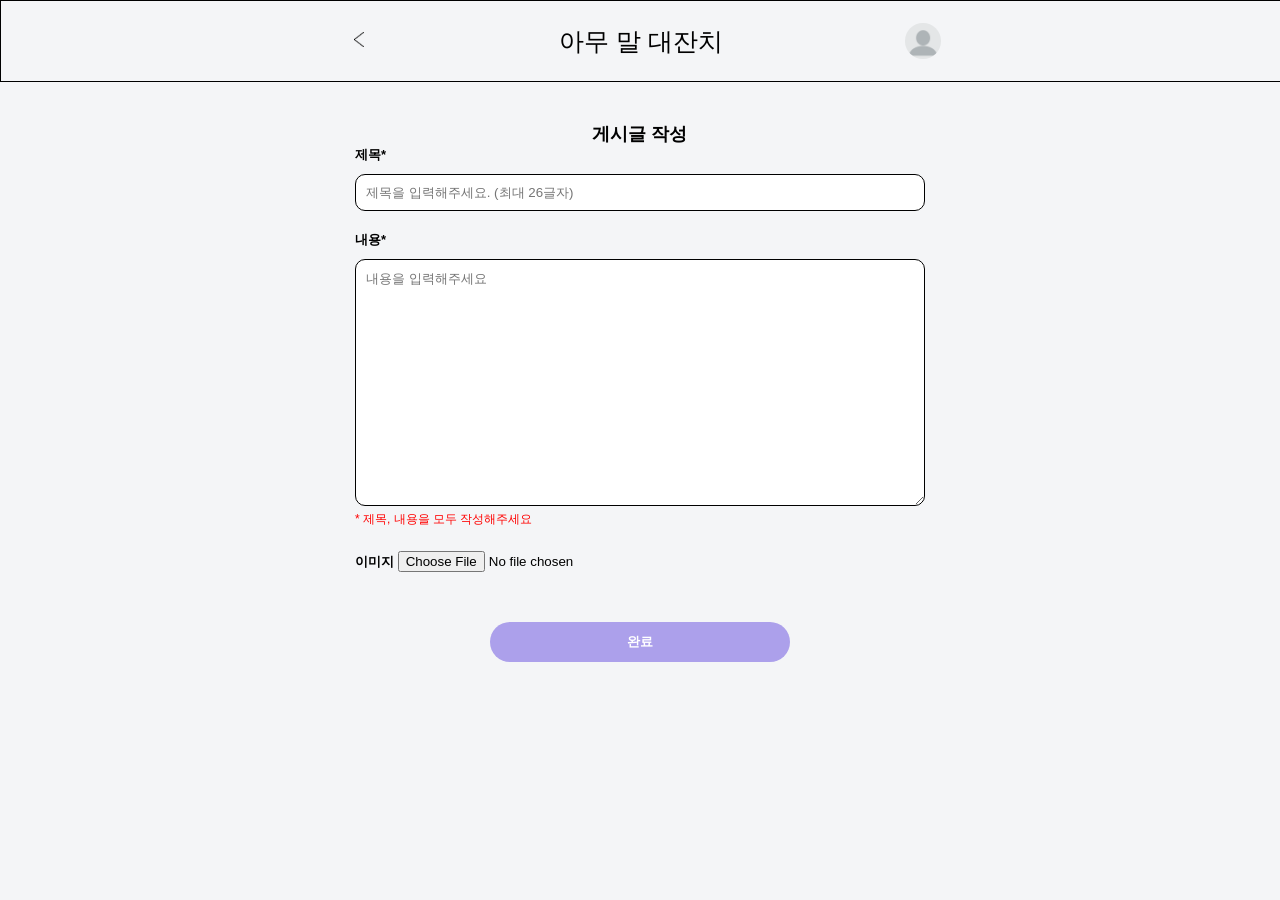
==== public/board/addPost.html @ 5eb847d8 "add: init" ====
<!DOCTYPE html>
<html lang="kr">
  <head>
    <meta charset="UTF-8" />
    <meta
      name="viewport"
      content="width=device-width, user-scalable=no, initial-scale=1.0, maximum-scale=1.0, minimum-scale=1.0"
    />
    <meta http-equiv="X-UA-Compatible" content="ie=edge" />
    <link rel="stylesheet" type="text/css" href="/src/styles/addPost.css" />
    <link rel="stylesheet" type="text/css" href="/src/styles/navbar.css" />
    <link rel="stylesheet" type="text/css" href="/styles.css" />
    <script type="text/javascript" src="/src/js/static.js"></script>
    <link
      rel="preload"
      href="https://fonts.googleapis.com/css2?family=Montserrat:wght@700&family=Noto+Sans+KR:wght@100;300;400;500;700;900&display=swap"
      as="style"
    />
    <title>아무 말 대잔치</title>
  </head>
  <body>
    <!--중복되는 navbar은 나중에 하나의 컴포넌트로 빼서 각각 import 할 예정-->
    <section class="navbar">
      <div class="navbarContainer">
        <button class="beforeBtn">
          <img
            src="/src/images/back.png"
            alt="backbutton image"
            class="backImage"
          />
        </button>
        <a class="navbarTitle" href="/board">아무 말 대잔치</a>
        <div class="userSetting">
          <img
            alt="profile image"
            class="profileImage"
            src="/src/images/profile_img.webp"
          />
          <div class="settingList">
            <a href="/user/update" class="profileUpdate setting"
              >회원정보수정</a
            >
            <a href="/user/password" class="passwordUpdate setting"
              >비밀번호수정</a
            >
            <a href="/" class="logOut setting">로그아웃</a>
          </div>
        </div>
      </div>
    </section>
    <section class="main">
      <span class="title">
        <strong>게시글 작성</strong>
      </span>
      <form class="wrapper" id="postForm">
        <div class="boardTitle">
          <label
            for="boardInputTitle"
            onChange="onChangeTitle"
            class="inputTitle"
            >제목*</label
          >
          <input
            type="text"
            maxlength="26"
            id="boardInputTitle"
            placeholder="제목을 입력해주세요. (최대 26글자)"
          />
        </div>
        <div class="boardContent">
          <label for="boardInputContent" class="inputTitle">내용*</label>
          <textarea
            type="text"
            id="boardInputContent"
            rows="15"
            placeholder="내용을 입력해주세요"
          ></textarea>
          <div class="helperTextContainer">
            <div class="helperText">* 제목, 내용을 모두 작성해주세요</div>
          </div>
        </div>
        <div class="boardImage">
          <label for="boardInputImage" class="inputTitle">이미지</label>
          <input type="file" id="boardInputImage" accept="image/*" />
        </div>
        <!--href="board/posts.html"-->
        <button type="button" class="submitBtn">완료</button>
      </form>
    </section>

    <script type="module" src="/src/js/navbar.js"></script>
    <script type="module" src="/src/js/addPost.js"></script>
  </body>
</html>
---- src/styles/addPost.css ----
.main {
  margin: 4rem auto 5rem;
  max-width: 60rem;
  width: 100%;
  height: fit-content;
  display: flex;
  align-items: center;
  flex-direction: column;
}

.title {
  text-align: center;
  font-size: 1.8rem;
  font-weight: 400;
}

.wrapper {
  max-width: 57rem;
  width: 100%;
  display: flex;
  flex-direction: column;
  align-items: center;
  gap: 2rem;
}

.boardTitle,
.boardContent,
.boardImage {
  width: 100%;
  font-size: 1.3rem;
  font-weight: 400;
}

.inputTitle {
  font-size: 1.3rem;
  font-weight: 700;
}

#boardInputTitle,
#boardInputContent {
  margin-top: 1rem;
  width: 100%;
  box-sizing: border-box;
  border-radius: 1rem;
  border: 0.1rem solid black;
  padding: 1rem;
  font-family: "Noto Sans KR", sans-serif;
}

.submitBtn {
  cursor: pointer;
  margin-top: 3rem;
  max-width: 30rem;
  width: 100%;
  height: 4rem;
  background-color: var(--button-disabled);
  border-radius: 2rem;
  border: 0;
  display: flex;
  justify-content: center;
  align-items: center;
  font-size: 1.3rem;
  font-weight: 600;
  color: white;
  text-decoration: none;
}
---- src/styles/navbar.css ----
.navbar {
  border: 0.1rem solid black;
  width: 100%;
  height: 8rem;
  font-size: 2.5rem;
  text-align: center;
}

.navbarContainer {
  width: 100%;
  height: 100%;
  max-width: 60rem;
  display: flex;
  justify-content: space-between;
  align-items: center;
  margin: 0 auto;
}

.navbarTitle {
  margin: 2rem auto;
  text-decoration: none;
  color: black;
  cursor: pointer;
}

.beforeBtn {
  cursor: pointer;
  width: 3.6rem;
  border: 0;
  background-color: transparent;
}

.backImage {
  width: 1rem;
  height: 1.5rem;
}

.profileImage {
  width: 3.6rem;
  height: 3.6rem;
  border-radius: 50%;
}

::-webkit-scrollbar {
  display: none;
}

body {
  /* 익스플로러 스크롤바 옵션 */
  -ms-overflow-style: none;
  /* 파이어폭스 스크롤바 옵션 */
  scrollbar-width: none;
}

.space {
  width: 3.6rem;
  height: 0.1rem;
}

.userSetting {
  width: 3.6rem;
  height: 3.6rem;
  position: relative;
  display: flex;
  align-items: center;
  justify-content: center;
  cursor: pointer;
}

.settingList {
  cursor: pointer;
  display: none;
  width: 15rem;
  flex-direction: column;
  position: absolute;
  top: 2rem;
  right: 3rem;
  border-radius: 2rem;
}

.userSetting:hover .settingList {
  display: flex;
}

.settingList:hover {
  display: flex;
}

.setting {
  cursor: pointer;
  text-decoration: none;
  color: black;
  display: flex;
  justify-content: center;
  align-items: center;
  width: 100%;
  height: 3rem;
  background-color: lightgray;
  font-size: 1.2rem;
}

.profileUpdate:hover {
  background-color: gray;
}

.passwordUpdate:hover {
  background-color: gray;
}

.logOut:hover {
  background-color: gray;
}
---- styles.css ----
:root {
  --button-enabled: #7f6aee;
  --button-disabled: #aca0eb;
}

html {
  font-size: 62.5%;
}

body {
  padding: 0;
  margin: 0;
  width: 100%;
  background: #f4f5f7;
  font-family: "Noto Sans KR", sans-serif;
}

.helperText {
  color: #ff0000;
  font-size: 1.2rem;
  font-weight: 400;
  width: 100%;
  justify-content: flex-start;
}

.helperTextContainer {
  margin-top: 0.2rem;
  height: 2rem;
  width: 100%;
}
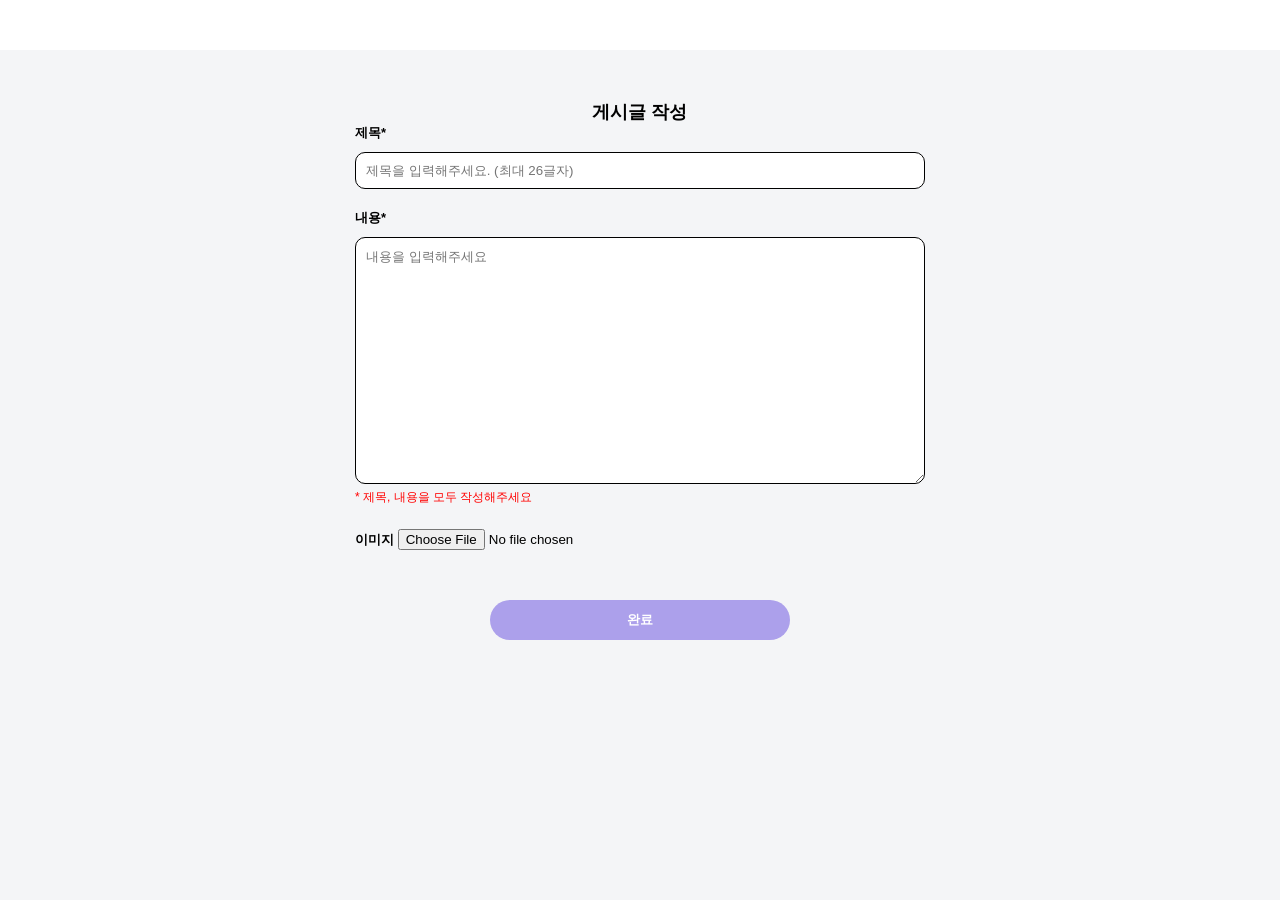
==== commit 73f39a3f: "modify: home styles" ====
--- a/public/board/addPost.html
+++ b/public/board/addPost.html
@@ -1,94 +1,53 @@
 <!DOCTYPE html>
 <html lang="kr">
-  <head>
-    <meta charset="UTF-8" />
-    <meta
-      name="viewport"
-      content="width=device-width, user-scalable=no, initial-scale=1.0, maximum-scale=1.0, minimum-scale=1.0"
-    />
-    <meta http-equiv="X-UA-Compatible" content="ie=edge" />
-    <link rel="stylesheet" type="text/css" href="/src/styles/addPost.css" />
-    <link rel="stylesheet" type="text/css" href="/src/styles/navbar.css" />
-    <link rel="stylesheet" type="text/css" href="/styles.css" />
-    <script type="text/javascript" src="/src/js/static.js"></script>
-    <link
-      rel="preload"
-      href="https://fonts.googleapis.com/css2?family=Montserrat:wght@700&family=Noto+Sans+KR:wght@100;300;400;500;700;900&display=swap"
-      as="style"
-    />
-    <title>아무 말 대잔치</title>
-  </head>
-  <body>
-    <!--중복되는 navbar은 나중에 하나의 컴포넌트로 빼서 각각 import 할 예정-->
-    <section class="navbar">
-      <div class="navbarContainer">
-        <button class="beforeBtn">
-          <img
-            src="/src/images/back.png"
-            alt="backbutton image"
-            class="backImage"
-          />
-        </button>
-        <a class="navbarTitle" href="/board">아무 말 대잔치</a>
-        <div class="userSetting">
-          <img
-            alt="profile image"
-            class="profileImage"
-            src="/src/images/profile_img.webp"
-          />
-          <div class="settingList">
-            <a href="/user/update" class="profileUpdate setting"
-              >회원정보수정</a
-            >
-            <a href="/user/password" class="passwordUpdate setting"
-              >비밀번호수정</a
-            >
-            <a href="/" class="logOut setting">로그아웃</a>
-          </div>
-        </div>
-      </div>
-    </section>
-    <section class="main">
-      <span class="title">
-        <strong>게시글 작성</strong>
-      </span>
-      <form class="wrapper" id="postForm">
-        <div class="boardTitle">
-          <label
-            for="boardInputTitle"
-            onChange="onChangeTitle"
-            class="inputTitle"
-            >제목*</label
-          >
-          <input
-            type="text"
-            maxlength="26"
-            id="boardInputTitle"
-            placeholder="제목을 입력해주세요. (최대 26글자)"
-          />
-        </div>
-        <div class="boardContent">
-          <label for="boardInputContent" class="inputTitle">내용*</label>
-          <textarea
-            type="text"
-            id="boardInputContent"
-            rows="15"
-            placeholder="내용을 입력해주세요"
-          ></textarea>
-          <div class="helperTextContainer">
-            <div class="helperText">* 제목, 내용을 모두 작성해주세요</div>
-          </div>
-        </div>
-        <div class="boardImage">
-          <label for="boardInputImage" class="inputTitle">이미지</label>
-          <input type="file" id="boardInputImage" accept="image/*" />
-        </div>
-        <!--href="board/posts.html"-->
-        <button type="button" class="submitBtn">완료</button>
-      </form>
-    </section>
+	<head>
+		<meta charset="UTF-8" />
+		<meta
+			name="viewport"
+			content="width=device-width, user-scalable=no, initial-scale=1.0, maximum-scale=1.0, minimum-scale=1.0"
+		/>
+		<meta http-equiv="X-UA-Compatible" content="ie=edge" />
+		<link rel="stylesheet" type="text/css" href="/src/styles/addPost.css" />
+		<link rel="stylesheet" type="text/css" href="/src/styles/navbar.css" />
+		<link rel="stylesheet" type="text/css" href="/styles.css" />
+		<script type="text/javascript" src="/src/js/static.js"></script>
+		<link
+			rel="preload"
+			href="https://fonts.googleapis.com/css2?family=Montserrat:wght@700&family=Noto+Sans+KR:wght@100;300;400;500;700;900&display=swap"
+			as="style"
+		/>
+		<title>아무 말 대잔치</title>
+	</head>
+	<body>
+		<!--중복되는 navbar은 나중에 하나의 컴포넌트로 빼서 각각 import 할 예정-->
+		<section class="navbar"></section>
+		<section class="main">
+			<span class="title">
+				<strong>게시글 작성</strong>
+			</span>
+			<form class="wrapper" id="postForm">
+				<div class="boardTitle">
+					<label for="boardInputTitle" onChange="onChangeTitle" class="inputTitle">제목*</label>
+					<input type="text" maxlength="26" id="boardInputTitle" placeholder="제목을 입력해주세요. (최대 26글자)" />
+				</div>
+				<div class="boardContent">
+					<label for="boardInputContent" class="inputTitle">내용*</label>
+					<textarea type="text" id="boardInputContent" rows="15" placeholder="내용을 입력해주세요"></textarea>
+					<div class="helperTextContainer">
+						<div class="helperText">* 제목, 내용을 모두 작성해주세요</div>
+					</div>
+				</div>
+				<div class="boardImage">
+					<label for="boardInputImage" class="inputTitle">이미지</label>
+					<input type="file" id="boardInputImage" accept="image/*" />
+				</div>
+				<!--href="board/posts.html"-->
+				<button type="button" class="submitBtn">완료</button>
+			</form>
+		</section>
 
-    <script type="module" src="/src/js/navbar.js"></script>
-    <script type="module" src="/src/js/addPost.js"></script>
-  </body>
+		<script type="module" src="/src/js/navbar.js"></script>
+		<script type="module" src="/src/js/navbar.js"></script>
+		<script type="module" src="/src/js/addPost.js"></script>
+	</body>
 </html>
--- a/src/styles/addPost.css
+++ b/src/styles/addPost.css
@@ -1,66 +1,66 @@
 .main {
-  margin: 4rem auto 5rem;
-  max-width: 60rem;
-  width: 100%;
-  height: fit-content;
-  display: flex;
-  align-items: center;
-  flex-direction: column;
+	margin: 5rem auto 5rem;
+	max-width: 60rem;
+	width: 100%;
+	height: fit-content;
+	display: flex;
+	align-items: center;
+	flex-direction: column;
 }
 
 .title {
-  text-align: center;
-  font-size: 1.8rem;
-  font-weight: 400;
+	text-align: center;
+	font-size: 1.8rem;
+	font-weight: 400;
 }
 
 .wrapper {
-  max-width: 57rem;
-  width: 100%;
-  display: flex;
-  flex-direction: column;
-  align-items: center;
-  gap: 2rem;
+	max-width: 57rem;
+	width: 100%;
+	display: flex;
+	flex-direction: column;
+	align-items: center;
+	gap: 2rem;
 }
 
 .boardTitle,
 .boardContent,
 .boardImage {
-  width: 100%;
-  font-size: 1.3rem;
-  font-weight: 400;
+	width: 100%;
+	font-size: 1.3rem;
+	font-weight: 400;
 }
 
 .inputTitle {
-  font-size: 1.3rem;
-  font-weight: 700;
+	font-size: 1.3rem;
+	font-weight: 700;
 }
 
 #boardInputTitle,
 #boardInputContent {
-  margin-top: 1rem;
-  width: 100%;
-  box-sizing: border-box;
-  border-radius: 1rem;
-  border: 0.1rem solid black;
-  padding: 1rem;
-  font-family: "Noto Sans KR", sans-serif;
+	margin-top: 1rem;
+	width: 100%;
+	box-sizing: border-box;
+	border-radius: 1rem;
+	border: 0.1rem solid black;
+	padding: 1rem;
+	font-family: 'Noto Sans KR', sans-serif;
 }
 
 .submitBtn {
-  cursor: pointer;
-  margin-top: 3rem;
-  max-width: 30rem;
-  width: 100%;
-  height: 4rem;
-  background-color: var(--button-disabled);
-  border-radius: 2rem;
-  border: 0;
-  display: flex;
-  justify-content: center;
-  align-items: center;
-  font-size: 1.3rem;
-  font-weight: 600;
-  color: white;
-  text-decoration: none;
+	cursor: pointer;
+	margin-top: 3rem;
+	max-width: 30rem;
+	width: 100%;
+	height: 4rem;
+	background-color: var(--button-disabled);
+	border-radius: 2rem;
+	border: 0;
+	display: flex;
+	justify-content: center;
+	align-items: center;
+	font-size: 1.3rem;
+	font-weight: 600;
+	color: white;
+	text-decoration: none;
 }
--- a/src/styles/navbar.css
+++ b/src/styles/navbar.css
@@ -1,112 +1,116 @@
 .navbar {
-  border: 0.1rem solid black;
-  width: 100%;
-  height: 8rem;
-  font-size: 2.5rem;
-  text-align: center;
+	width: 100%;
+	height: 5rem;
+	font-size: 2.5rem;
+	text-align: center;
+	background-color: white;
+}
+
+.logo {
+	width: 10rem;
+	cursor: pointer;
 }
 
 .navbarContainer {
-  width: 100%;
-  height: 100%;
-  max-width: 60rem;
-  display: flex;
-  justify-content: space-between;
-  align-items: center;
-  margin: 0 auto;
+	width: 100%;
+	margin: 0 auto;
+	height: 100%;
+	box-sizing: border-box;
+	max-width: 128rem;
+	padding: 0 2rem;
+	display: flex;
+	justify-content: space-between;
+	align-items: center;
 }
 
 .navbarTitle {
-  margin: 2rem auto;
-  text-decoration: none;
-  color: black;
-  cursor: pointer;
-}
-
-.beforeBtn {
-  cursor: pointer;
-  width: 3.6rem;
-  border: 0;
-  background-color: transparent;
-}
-
-.backImage {
-  width: 1rem;
-  height: 1.5rem;
+	text-decoration: none;
+	color: black;
+	width: fit-content;
+	cursor: pointer;
 }
 
 .profileImage {
-  width: 3.6rem;
-  height: 3.6rem;
-  border-radius: 50%;
-}
-
-::-webkit-scrollbar {
-  display: none;
-}
-
-body {
-  /* 익스플로러 스크롤바 옵션 */
-  -ms-overflow-style: none;
-  /* 파이어폭스 스크롤바 옵션 */
-  scrollbar-width: none;
-}
-
-.space {
-  width: 3.6rem;
-  height: 0.1rem;
+	width: 3.5rem;
+	height: 3.5rem;
+	border-radius: 50%;
 }
 
 .userSetting {
-  width: 3.6rem;
-  height: 3.6rem;
-  position: relative;
-  display: flex;
-  align-items: center;
-  justify-content: center;
-  cursor: pointer;
+	width: 3.6rem;
+	height: 3.6rem;
+	position: relative;
+	display: flex;
+	align-items: center;
+	justify-content: center;
+	cursor: pointer;
 }
 
 .settingList {
-  cursor: pointer;
-  display: none;
-  width: 15rem;
-  flex-direction: column;
-  position: absolute;
-  top: 2rem;
-  right: 3rem;
-  border-radius: 2rem;
+	cursor: pointer;
+	display: none;
+	width: 16rem;
+	box-sizing: border-box;
+	padding: 2rem;
+	border-radius: 2rem;
+	flex-direction: column;
+	background-color: aliceblue;
+	box-shadow: 0 0.2rem 1.4rem 0.2rem rgba(0, 0, 0, 0.102);
+	position: absolute;
+	top: 2rem;
+	right: 3rem;
+	border-radius: 2rem;
 }
 
 .userSetting:hover .settingList {
-  display: flex;
+	display: flex;
 }
 
 .settingList:hover {
-  display: flex;
+	display: flex;
 }
 
 .setting {
-  cursor: pointer;
-  text-decoration: none;
-  color: black;
-  display: flex;
-  justify-content: center;
-  align-items: center;
-  width: 100%;
-  height: 3rem;
-  background-color: lightgray;
-  font-size: 1.2rem;
+	cursor: pointer;
+	text-decoration: none;
+	color: black;
+	display: flex;
+	justify-content: center;
+	align-items: center;
+	width: 100%;
+	height: 3rem;
+	font-size: 1.3rem;
+
+	border-radius: 2rem;
 }
 
-.profileUpdate:hover {
-  background-color: gray;
+.setting:hover {
+	background-color: #70a7f9;
+	color: white;
 }
 
-.passwordUpdate:hover {
-  background-color: gray;
+.writeBtnNav {
+	border-radius: 2rem;
+	gap: 0.3rem;
+	display: flex;
+	justify-content: center;
+	align-items: center;
+	background-color: #70a7f9;
+	width: fit-content;
+	color: white;
+	padding: 0 1rem;
+	font-size: 1.3rem;
+	height: 3.5rem;
+	cursor: pointer;
 }
 
-.logOut:hover {
-  background-color: gray;
+.plus {
+	height: 1.6rem;
+	width: 1.6rem;
 }
+
+.right {
+	display: flex;
+	gap: 1.5rem;
+	align-items: center;
+}
--- a/styles.css
+++ b/styles.css
@@ -1,30 +1,39 @@
 :root {
-  --button-enabled: #7f6aee;
-  --button-disabled: #aca0eb;
+	--button-enabled: #7f6aee;
+	--button-disabled: #aca0eb;
 }
 
 html {
-  font-size: 62.5%;
+	font-size: 62.5%;
 }
 
 body {
-  padding: 0;
-  margin: 0;
-  width: 100%;
-  background: #f4f5f7;
-  font-family: "Noto Sans KR", sans-serif;
+	padding: 0;
+	font-family: 'Noto Sans KR', sans-serif;
+	margin: 0;
+	width: 100%;
+	background: #f4f5f7;
+
+	/* 익스플로러 스크롤바 옵션 */
+	-ms-overflow-style: none;
+	/* 파이어폭스 스크롤바 옵션 */
+	scrollbar-width: none;
 }
 
 .helperText {
-  color: #ff0000;
-  font-size: 1.2rem;
-  font-weight: 400;
-  width: 100%;
-  justify-content: flex-start;
+	color: #ff0000;
+	font-size: 1.2rem;
+	font-weight: 400;
+	width: 100%;
+	justify-content: flex-start;
 }
 
 .helperTextContainer {
-  margin-top: 0.2rem;
-  height: 2rem;
-  width: 100%;
+	margin-top: 0.2rem;
+	height: 2rem;
+	width: 100%;
 }
+
+::-webkit-scrollbar {
+	display: none;
+}
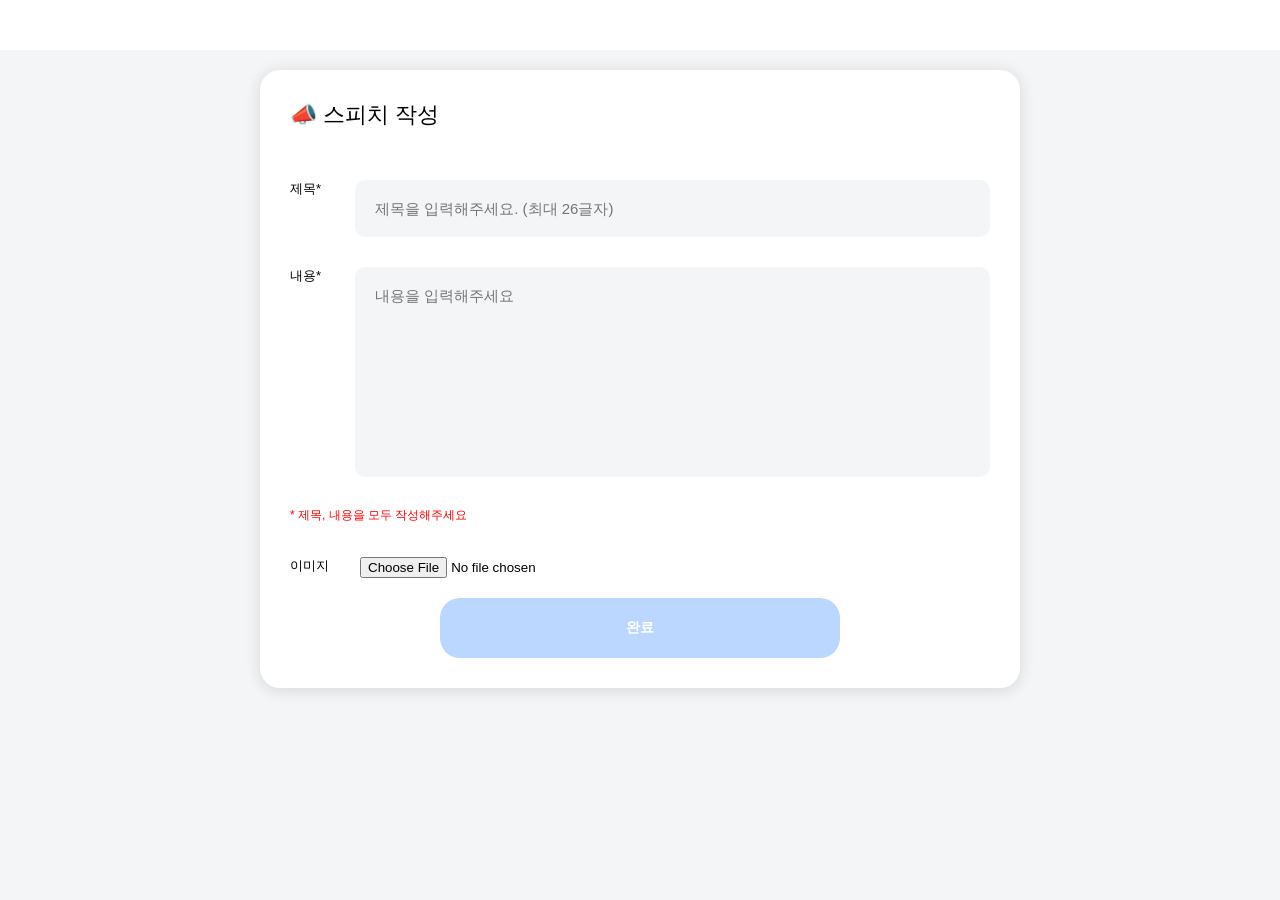
==== commit fdb10024: "modify: posts styles" ====
--- a/public/board/addPost.html
+++ b/public/board/addPost.html
@@ -23,7 +23,7 @@
 		<section class="navbar"></section>
 		<section class="main">
 			<span class="title">
-				<strong>게시글 작성</strong>
+				<div class="pageTitle">📣 스피치 작성</div>
 			</span>
 			<form class="wrapper" id="postForm">
 				<div class="boardTitle">
@@ -32,10 +32,10 @@
 				</div>
 				<div class="boardContent">
 					<label for="boardInputContent" class="inputTitle">내용*</label>
-					<textarea type="text" id="boardInputContent" rows="15" placeholder="내용을 입력해주세요"></textarea>
-					<div class="helperTextContainer">
-						<div class="helperText">* 제목, 내용을 모두 작성해주세요</div>
-					</div>
+					<textarea type="text" id="boardInputContent" rows="10" placeholder="내용을 입력해주세요"></textarea>
+				</div>
+				<div class="helperTextContainer">
+					<div class="helperText">* 제목, 내용을 모두 작성해주세요</div>
 				</div>
 				<div class="boardImage">
 					<label for="boardInputImage" class="inputTitle">이미지</label>
--- a/src/styles/addPost.css
+++ b/src/styles/addPost.css
@@ -1,66 +1,90 @@
 .main {
-	margin: 5rem auto 5rem;
-	max-width: 60rem;
+	margin: 7rem auto 5rem;
+	max-width: 70rem;
 	width: 100%;
 	height: fit-content;
 	display: flex;
-	align-items: center;
+	justify-content: center;
+	background-color: white;
+	align-items: flex-start;
+	padding: 3rem;
+	border-radius: 2rem;
 	flex-direction: column;
+	box-shadow: 0 0.2rem 1.4rem 0.2rem rgba(0, 0, 0, 0.102);
 }
 
-.title {
-	text-align: center;
-	font-size: 1.8rem;
-	font-weight: 400;
+.pageTitle {
+	font-size: 2.2rem;
+	border-radius: 2rem;
+	font-weight: 500;
+	font-family: 'Noto Sans KR', sans-serif;
 }
 
 .wrapper {
-	max-width: 57rem;
+	margin-top: 2rem;
 	width: 100%;
-	display: flex;
-	flex-direction: column;
-	align-items: center;
-	gap: 2rem;
 }
 
 .boardTitle,
-.boardContent,
+.boardContent {
+	margin: 3rem auto;
+	width: 100%;
+	display: flex;
+	gap: 2rem;
+	justify-content: space-between;
+	font-size: 1.8rem;
+	font-weight: 500;
+	font-family: 'Noto Sans KR', sans-serif;
+}
+
 .boardImage {
+	margin-top: 3rem;
 	width: 100%;
-	font-size: 1.3rem;
-	font-weight: 400;
+	display: flex;
+	gap: 2rem;
+	justify-content: flex-start;
 }
 
 .inputTitle {
 	font-size: 1.3rem;
-	font-weight: 700;
+	font-weight: 500;
+	width: 5rem;
 }
 
 #boardInputTitle,
 #boardInputContent {
-	margin-top: 1rem;
+	border: 0;
+	border-radius: 1rem;
+	padding: 2rem;
+	background-color: #f4f5f7;
 	width: 100%;
 	box-sizing: border-box;
-	border-radius: 1rem;
-	border: 0.1rem solid black;
-	padding: 1rem;
+	font-size: 1.5rem;
+	font-weight: 400;
+	color: black;
+	resize: none;
 	font-family: 'Noto Sans KR', sans-serif;
 }
 
+input:focus,
+textarea:focus {
+	outline: none;
+	box-shadow: 0 0.2rem 1.4rem 0.2rem rgba(0, 0, 0, 0.102);
+}
+
 .submitBtn {
+	width: 40rem;
+	height: 6rem;
 	cursor: pointer;
-	margin-top: 3rem;
-	max-width: 30rem;
-	width: 100%;
-	height: 4rem;
+	color: white;
 	background-color: var(--button-disabled);
+	border: 0;
 	border-radius: 2rem;
-	border: 0;
 	display: flex;
+	align-items: center;
 	justify-content: center;
-	align-items: center;
-	font-size: 1.3rem;
-	font-weight: 600;
-	color: white;
+	margin: 2rem auto 0;
+	font-size: 1.4rem;
+	font-weight: 700;
 	text-decoration: none;
 }
--- a/src/styles/navbar.css
+++ b/src/styles/navbar.css
@@ -1,9 +1,13 @@
 .navbar {
+	position: fixed;
+	top: 0;
+	left: 0;
 	width: 100%;
 	height: 5rem;
 	font-size: 2.5rem;
 	text-align: center;
 	background-color: white;
+	z-index: 5;
 }
 
 .logo {
@@ -104,6 +108,10 @@
 	cursor: pointer;
 }
 
+.writeBtnNav:hover {
+	box-shadow: 0 0.2rem 1.4rem 0.2rem rgba(0, 0, 0, 0.102);
+}
+
 .plus {
 	height: 1.6rem;
 	width: 1.6rem;
--- a/styles.css
+++ b/styles.css
@@ -1,6 +1,6 @@
 :root {
-	--button-enabled: #7f6aee;
-	--button-disabled: #aca0eb;
+	--button-enabled: #70a7f9;
+	--button-disabled: #bbd6ff;
 }
 
 html {
